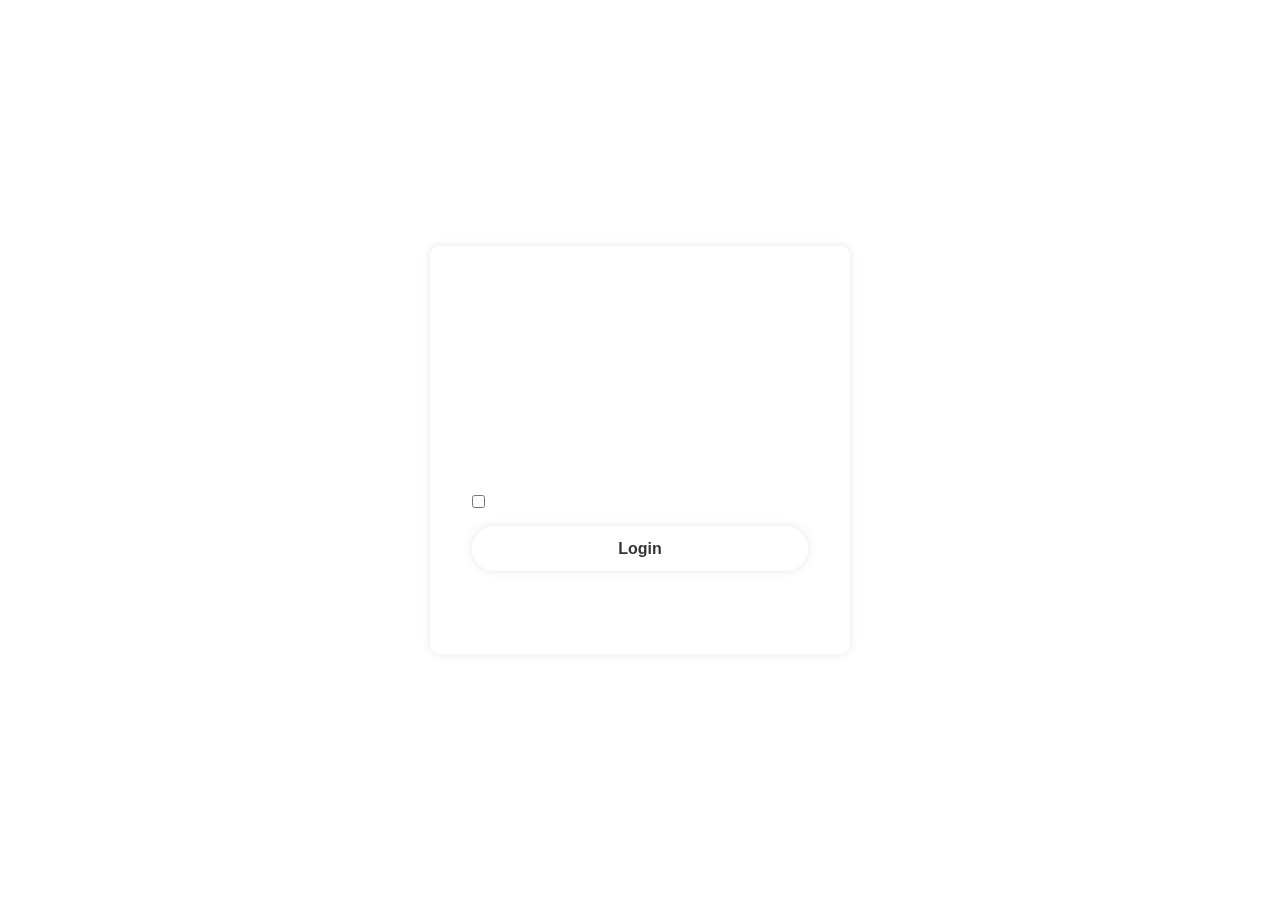
==== login.html @ 2e226e32 "Add files via upload" ====
<!DOCTYPE html>
<html lang="en">
<head>
    <meta charset="UTF-8">
    <meta name="viewport" content="width=device-width, initial-scale=1.0">
    <title>Document</title>
    <link href='https://unpkg.com/boxicons@2.1.4/css/boxicons.min.css' rel='stylesheet'>
    <!-- <link rel="stylesheet" href="style.css"> -->
   <style>
    * {
    margin: 0;
    padding: 0;
    box-sizing: border-box;
    font-family: Arial, sans-serif;
}
body{
    display: flex;
    justify-content: center;
    align-items: center;
    min-height: 100vh;
    background: url('image.jpg') no-repeat;
    background-size: cover;
    background-position: center;
    
}


.wrapper{
    width: 420px;
    background: transparent ;
    border: 2px solid rgba(255,255,255,.2);
    backdrop-filter: blur(20px);
    box-shadow: 0 0 10px rgba(0 , 0 , 0, .1) ;
    color: white;
    border-radius: 10px;
    padding: 30px 40px;
}
.wrapper h1{
    font-size: 36px;
    text-align: center;
}
.wrapper .input-box{
    width: 100%;
    height: 50px;
    margin: 30px 0;
}
.input-box input{
    width: 100%;
    height: 100%;
    background: transparent;
    border: none;
    outline: none;
    border: 2px solid rgba(255,255,255,.2);
    border-radius: 40px;
    font-size: 16px;
    color: #fff;
    padding: 20px 45px 20px 20px;
}
.input-box input::placeholder{
    color: #fff;
}
.input-box i{
    position: absolute;
    /* right: 20px; */
    /* top: 50%;   */
    /* transform: translateZ(-50%); */
    font-size: 20px;
}
.wrapper .remember-forgot{
    display: flex;
    justify-content:space-between ;
    font-size: 14.5px;
    margin: -15px 0 15px;
}
.remember-forgot label input{
    accent-color: #fff;
    margin-right: 3px;
}
.remember-forgot a{
    color: #fff;
    text-decoration: none;
}
.remember-forgot a:hover{
    text-decoration: underline;
}
.wrapper .btn{
    width: 100%;
    height: 45px;
    background: #fff;
    border: none;
    outline: none;
    border-radius: 40px;
    box-shadow: 0 0 10px rgba(0 , 0 , 0, .1) ;
    cursor: pointer;
    font-size: 16px;
    color: #333;
    font-weight: 600;
}
.wrapper .register-link{
    font-size: 14.5px;
    text-align: center;
    margin: 20px 0 15px;
}
.register-link p a {
    color: #fff;
    text-decoration: none;
    font-weight: 600;
}
.register-link p a:hover{
    text-decoration: underline;
}
   </style>

</head>
<body>
 <div class="wrapper">
    <form action="login-form">
        
        <h1>Login</h1>
        <div class="input-box">
            <input type="text" placeholder="username" required>
            <i class='bx bx-user'></i>
        </div>
        <div class="input-box">
            <input type="password" placeholder="password" required>
            <i class='bx bx-lock' ></i>
        </div>
        <div class="remember-forgot">
            <label><input type="checkbox" value="">Remember me</label>
            <a href="#">Forgot password</a>
        </div>
        <button type="submit" class="btn">Login</button>
        <div class="register-link">
            <p>Don't have an account?<a href="#">Register</a></p>
        </div>
    </form>
 </div>    

</body>
</html>
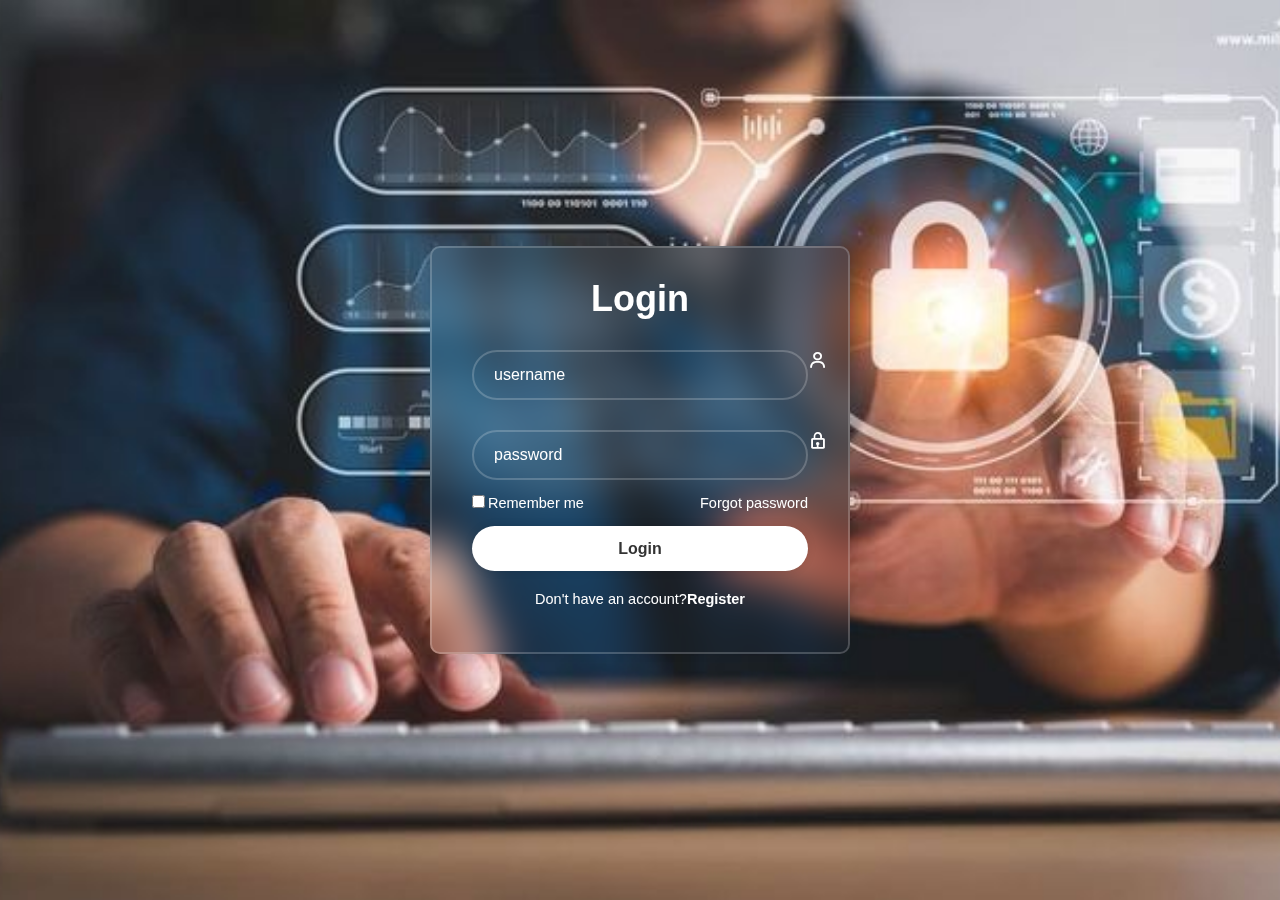
==== commit abe18206: "Add files via upload" ====
--- a/login.html
+++ b/login.html
@@ -18,13 +18,11 @@
     justify-content: center;
     align-items: center;
     min-height: 100vh;
-    background: url('image.jpg') no-repeat;
+    background: url('login img.jpg') no-repeat;
     background-size: cover;
     background-position: center;
     
 }
-
-
 .wrapper{
     width: 420px;
     background: transparent ;
@@ -115,7 +113,6 @@
 <body>
  <div class="wrapper">
     <form action="login-form">
-        
         <h1>Login</h1>
         <div class="input-box">
             <input type="text" placeholder="username" required>
